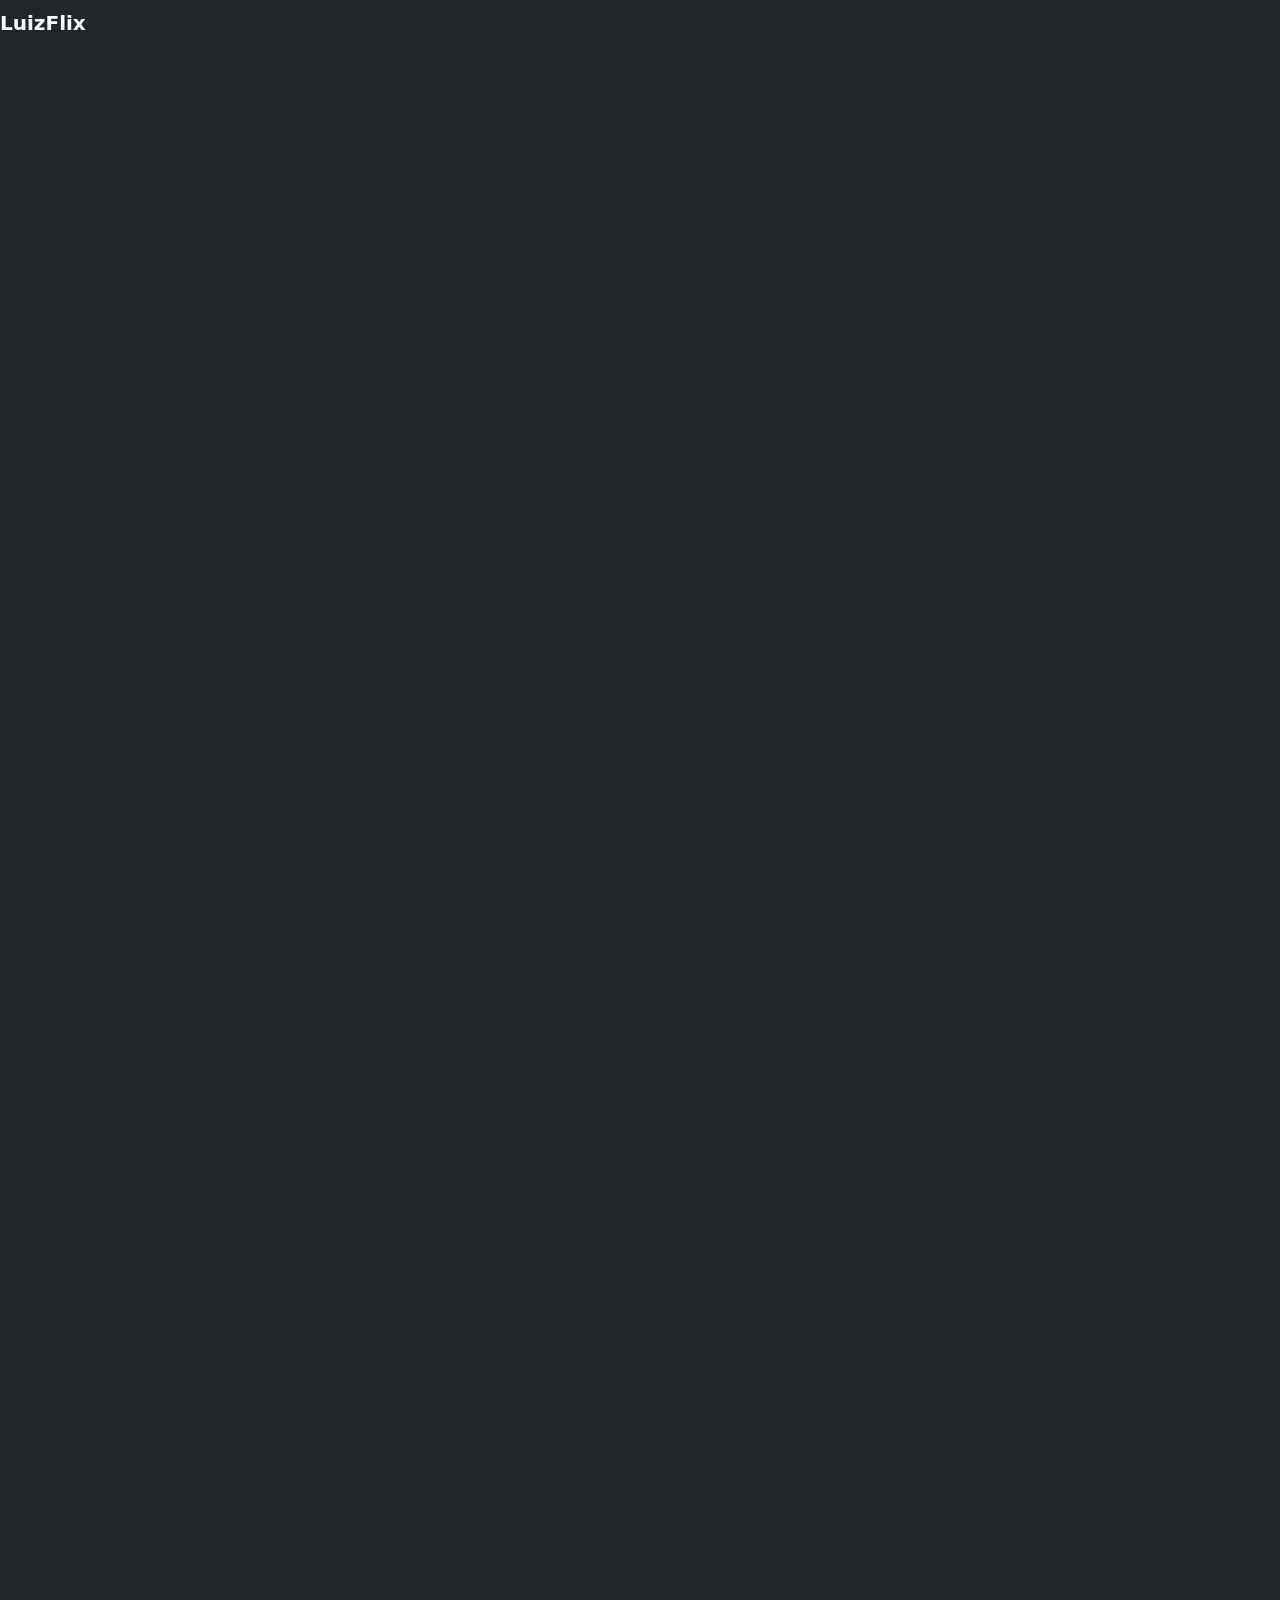
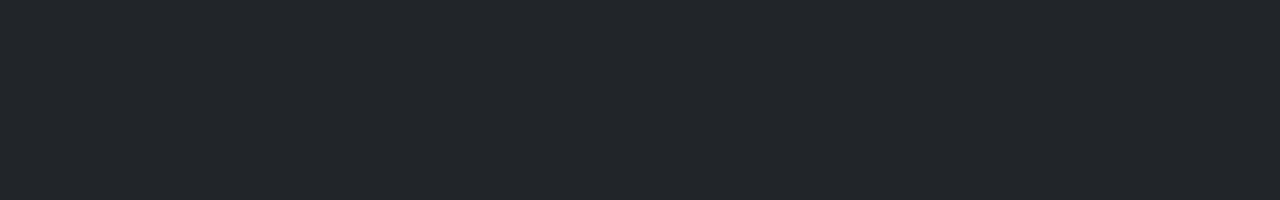
==== login.html @ eb04c426 "Novos arquivos" ====
<!DOCTYPE html>
<html lang="pt-br">
    <head>
        <meta charset="UTF-8">
        <meta name="viewport" content="width=device-width, initial-scale=1.0">
        <title>LuizFlix - Login</title>
        <link rel="stylesheet" href="https://cdn.jsdelivr.net/npm/bootstrap@5.3.3/dist/css/bootstrap.min.css">
        <link rel="stylesheet" href="css/site.css">
    </head>
    <body class="bg-dark">
        <nav class="navbar navbar-expand-lg navbar-dark fixed-top">
            <div class="conteiner-fluid">
                <a href="index.html" class="navbar-brand">
                    <b class="text-light">LuizFlix</b>
                </a>
            </div>
        </nav>
        <main class="min-vh-100">
            <div class="full-banner opacity-50 min-vh-100"></div>
            <div class="container position-absolute min-vh-100 pos-0">
                <div class="row min-vh-100 align-items-center"></div>
            </div>
        </main>
        <script src="https://cdn.jsdelivr.net/npm/bootstrap@5.3.3/dist/js/bootstrap.bundle.min.js">

        </script>
    </body>
</html>
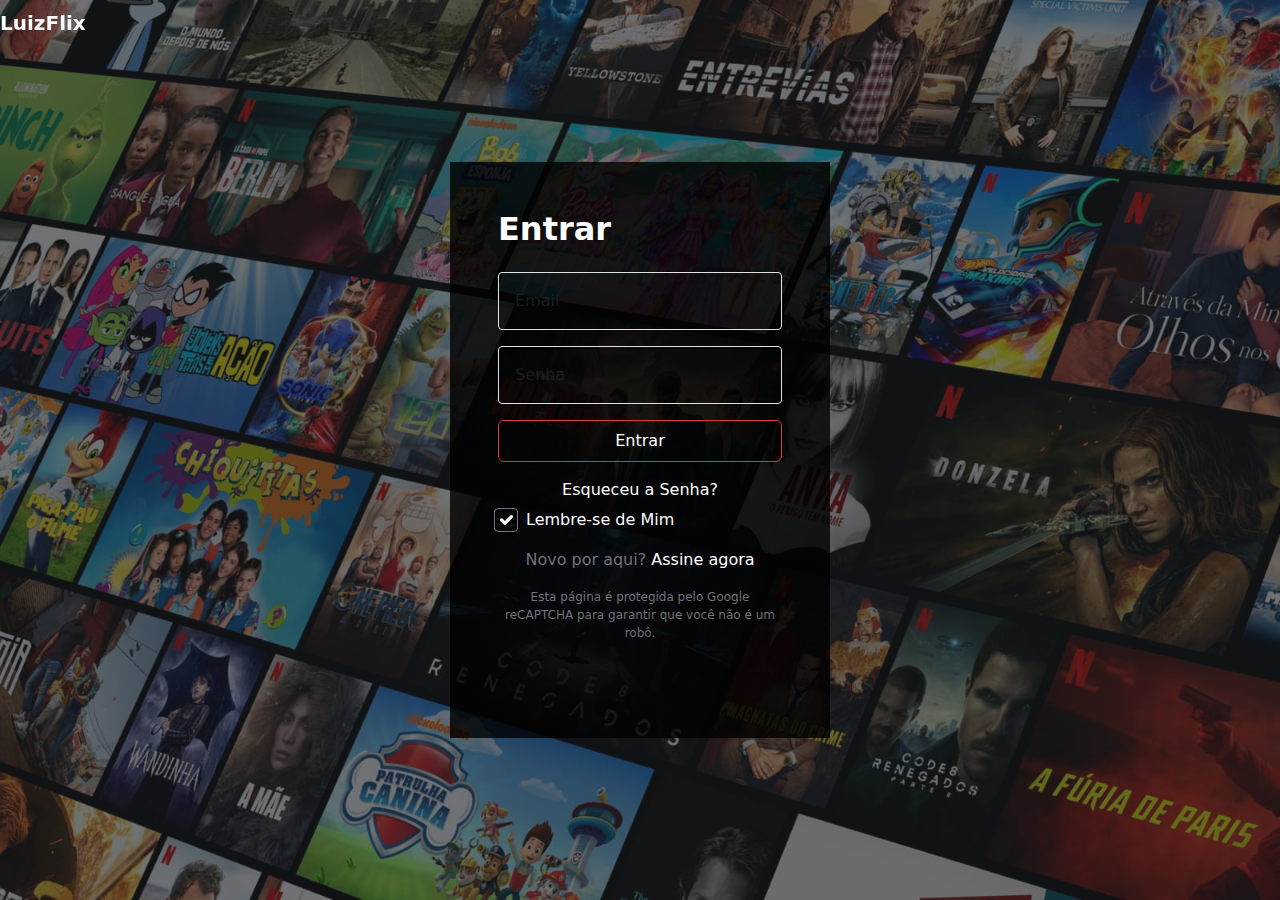
==== commit abe16c4c: "Mais estilo" ====
--- a/login.html
+++ b/login.html
@@ -4,8 +4,11 @@
         <meta charset="UTF-8">
         <meta name="viewport" content="width=device-width, initial-scale=1.0">
         <title>LuizFlix - Login</title>
-        <link rel="stylesheet" href="https://cdn.jsdelivr.net/npm/bootstrap@5.3.3/dist/css/bootstrap.min.css">
-        <link rel="stylesheet" href="css/site.css">
+        <link 
+        rel="stylesheet"
+        href="https://cdn.jsdelivr.net/npm/bootstrap@5.3.3/dist/css/bootstrap.min.css"
+        />
+        <link rel="stylesheet" href="css/site.css" />
     </head>
     <body class="bg-dark">
         <nav class="navbar navbar-expand-lg navbar-dark fixed-top">
@@ -18,11 +21,40 @@
         <main class="min-vh-100">
             <div class="full-banner opacity-50 min-vh-100"></div>
             <div class="container position-absolute min-vh-100 pos-0">
-                <div class="row min-vh-100 align-items-center"></div>
+                <div class="row min-vh-100 align-items-center">
+                    <form id="login" class="col-xl-4 col-lg-6 col-md-8 col-sm-10 p-5 mx-auto">
+                        <h2 class="mb-4 fw-bold text-white">Entrar</h2>
+                        <input id="email" type="email" class="form-control rounded-1 bg-transparent text-white p-3 mb-3" placeholder="Email">
+                        <input id="senha" type="password" class="form-control rounded-1 bg-transparent text-white p-3 mb-3" placeholder="Senha">
+                        <input type="button" value="Entrar" class="btn btn-outline-danger text-white w-100 py-2" onclick="login()">
+                        <div class="col text-center my-3 mb-5">
+                            <a href="#" class="text-white text-decoration-none">Esqueceu a Senha?</a>
+                        <div class="form-check d-flex align-items-end ms-2">
+                            <input type="checkbox" id="rememberMe" class="form-check-input bg-transparent fs-4 rounded-1 border-secondary" checked>
+                            <label for="rememberMe" class="form-check-label text-white ms-2">Lembre-se de Mim</label>
+                        </div>
+                        <div class="col my-3 p-0">
+                            <span class="text-secondary">Novo por aqui?</span>
+                            <a href="#" class="text-white text-decoration-none">Assine agora</a>
+                        </div>
+                        <div class="col p-0">
+                            <p class="text-secondary" style="font-size: 12px;">
+                                Esta página é protegida pelo Google reCAPTCHA para garantir que você não é um robô.
+                            </p>
+                        </div>
+                    </form>
+                </div>
             </div>
         </main>
-        <script src="https://cdn.jsdelivr.net/npm/bootstrap@5.3.3/dist/js/bootstrap.bundle.min.js">
-
+        <script src="https://cdn.jsdelivr.net/npm/bootstrap@5.3.3/dist/js/bootstrap.bundle.min.js"></script>
+        <script>
+            function login(){
+                let email = document.getElementById("email").value;
+                let senha = document.getElementById("senha").value;
+                console.log('Email = ', email);
+                console.log('Senha = ', senha);
+                //alert("Logado com sucesso!");
+            }
         </script>
     </body>
 </html>--- a/css/site.css
+++ b/css/site.css
@@ -0,0 +1,18 @@
+
+
+.full-banner {
+    min-height: 100vh;
+    width: 100%;
+    background: url(../img/fundo.jpg) 0 0 no-repeat;
+    background-size: cover;
+}
+
+.pos-0 {
+    top: 0;
+    left: 0;
+    right: 0;
+}
+
+#login {
+    background-color: rgba(0, 0, 0, 0.8);
+}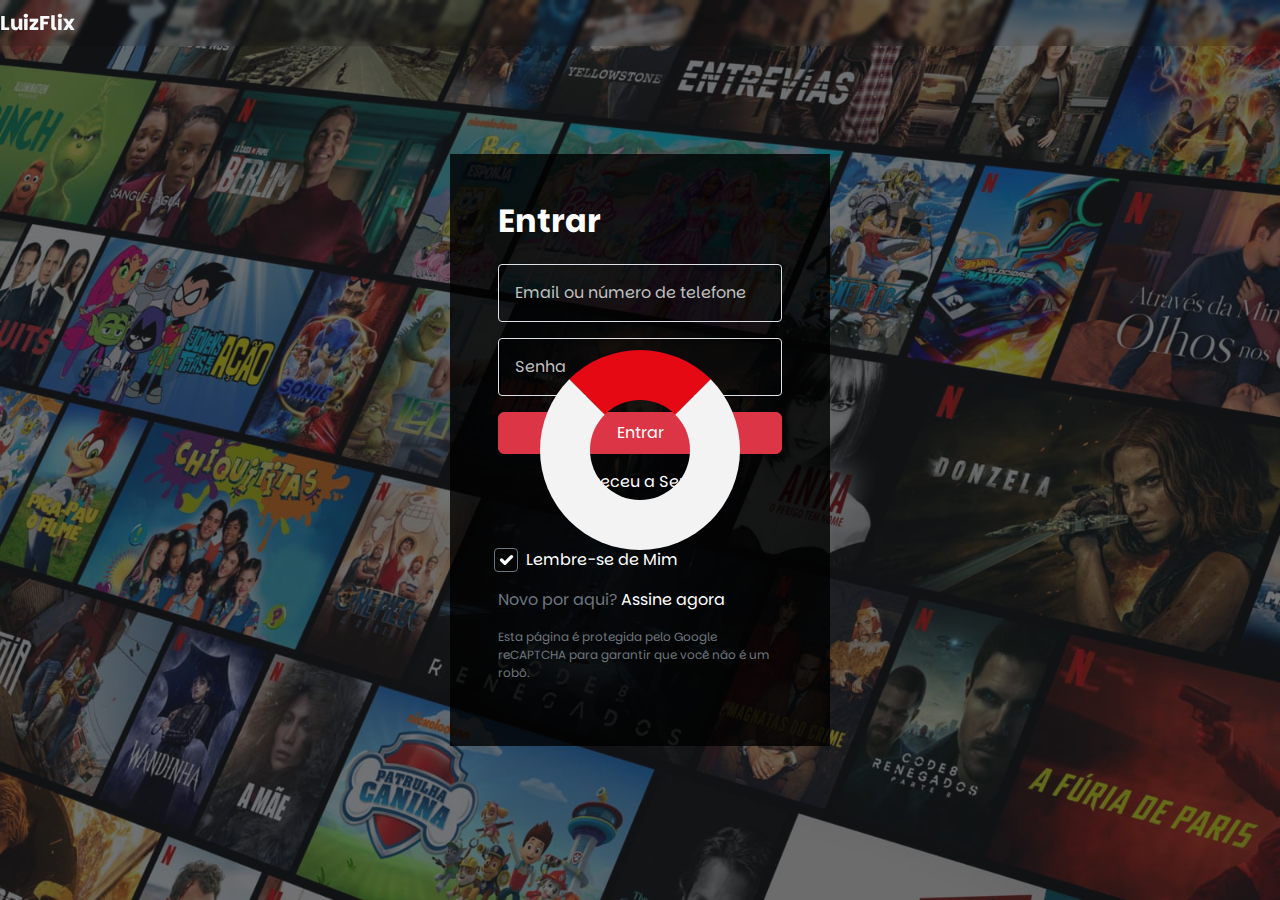
==== commit 79a77453: "Completo até o banner do index.html" ====
--- a/login.html
+++ b/login.html
@@ -8,9 +8,13 @@
         rel="stylesheet"
         href="https://cdn.jsdelivr.net/npm/bootstrap@5.3.3/dist/css/bootstrap.min.css"
         />
-        <link rel="stylesheet" href="css/site.css" />
+        <link rel="stylesheet" href="css/main.css" />
+        <link rel="stylesheet" href="css/login.css">
     </head>
+
     <body class="bg-dark">
+        <div class="loader"></div>
+        <!-- navbar start -->
         <nav class="navbar navbar-expand-lg navbar-dark fixed-top">
             <div class="conteiner-fluid">
                 <a href="index.html" class="navbar-brand">
@@ -18,43 +22,70 @@
                 </a>
             </div>
         </nav>
+        <!-- navbar end -->
+
         <main class="min-vh-100">
+            <!-- Banner -->
             <div class="full-banner opacity-50 min-vh-100"></div>
+
             <div class="container position-absolute min-vh-100 pos-0">
                 <div class="row min-vh-100 align-items-center">
-                    <form id="login" class="col-xl-4 col-lg-6 col-md-8 col-sm-10 p-5 mx-auto">
+                    <form
+                    id="login"
+                    class="col-xl-4 col-lg-6 col-md-8 col-sm-10 p-5 mx-auto"
+                    >
                         <h2 class="mb-4 fw-bold text-white">Entrar</h2>
-                        <input id="email" type="email" class="form-control rounded-1 bg-transparent text-white p-3 mb-3" placeholder="Email">
-                        <input id="senha" type="password" class="form-control rounded-1 bg-transparent text-white p-3 mb-3" placeholder="Senha">
-                        <input type="button" value="Entrar" class="btn btn-outline-danger text-white w-100 py-2" onclick="login()">
+                        <input
+                        type="text"
+                        class="form-control rounded-1 bg-transparent text-white p-3 mb-3"
+                        placeholder="Email ou número de telefone"
+                        />
+                        <input
+                        type="password"
+                        class="form-control rounded-1 bg-transparent text-white p-3 mb-3"
+                        placeholder="Senha"
+                        />
+                        <input
+                        type="button"
+                        value="Entrar"
+                        class="btn btn-danger text-white w-100 py-2"
+                        onclick="window.location.href='index.html'"
+                        />
                         <div class="col text-center my-3 mb-5">
-                            <a href="#" class="text-white text-decoration-none">Esqueceu a Senha?</a>
+                            <a href="#" class="text-white text-decoration-none mb-5"
+                            >Esqueceu a Senha?</a
+                            >
+                        </div>
                         <div class="form-check d-flex align-items-end ms-2">
-                            <input type="checkbox" id="rememberMe" class="form-check-input bg-transparent fs-4 rounded-1 border-secondary" checked>
-                            <label for="rememberMe" class="form-check-label text-white ms-2">Lembre-se de Mim</label>
+                            <input
+                            type="checkbox"
+                            id="rememberMe"
+                            class="form-check-input bg-transparent fs-4 me-2 rounded-1 border-secondary"
+                            checked
+                            />
+                            <label for="rememberMe" class="form-check-label text-white">
+                                Lembre-se de Mim
+                            </label>
                         </div>
                         <div class="col my-3 p-0">
                             <span class="text-secondary">Novo por aqui?</span>
-                            <a href="#" class="text-white text-decoration-none">Assine agora</a>
+                            <a href="#" class="text-white text-decoration-none">
+                                Assine agora
+                            </a>
                         </div>
                         <div class="col p-0">
                             <p class="text-secondary" style="font-size: 12px;">
-                                Esta página é protegida pelo Google reCAPTCHA para garantir que você não é um robô.
+                                Esta página é protegida pelo Google reCAPTCHA para garantir que 
+                                você não é um robô.
                             </p>
                         </div>
                     </form>
                 </div>
             </div>
         </main>
+
         <script src="https://cdn.jsdelivr.net/npm/bootstrap@5.3.3/dist/js/bootstrap.bundle.min.js"></script>
-        <script>
-            function login(){
-                let email = document.getElementById("email").value;
-                let senha = document.getElementById("senha").value;
-                console.log('Email = ', email);
-                console.log('Senha = ', senha);
-                //alert("Logado com sucesso!");
-            }
-        </script>
+        <script src="js/main.js"></script>
+        <script src="js/login.js"></script>
     </body>
 </html>--- a/css/main.css
+++ b/css/main.css
@@ -0,0 +1,78 @@
+@import url("https://cdn.jsdelivr.net/npm/bootstrap-icons@1.11.3/font/bootstrap-icons.min.css");
+@import url("https://fonts.googleapis.com/css2?family=Parkinsans:wght@300..800&display=swap");
+@import url("https://fonts.googleapis.com/css2?family=Bokor&display=swap");
+
+*{
+    margin: 0;
+    padding: 0;
+}
+
+html, body {
+    font-family: 'Parkinsans', 'Ubuntu', sans-serif;
+    font-optical-sizing: auto;
+    background-color: #000000;
+}
+
+body {
+    overflow-x: hidden;
+    overflow-y: scroll;
+}
+
+.navbar {
+    backdrop-filter: blur(2px);
+    background: rgba(0, 0, 0, 0.1);
+}
+
+.pos-0 {
+    top: 0;
+    left: 0;
+    right: 0;
+}
+
+.navbar-nav .nav-item .nav-link {
+    color: #E50914;
+    font-size: 18px;
+}
+
+a.nav-link.active {
+    font-weight: 800;
+}
+
+.scrolled {
+    background-color: #000000;
+}
+
+.loader {
+    position: absolute;
+    left: 50%;
+    top: 50%;
+    z-index: 100;
+    width: 200px;
+    height: 200px;
+    margin: -100px 0 0 -100px;
+    border: 50px solid #f3f3f3;
+    border-radius: 50%;
+    border-top: 50px solid #E50914;
+    -webkit-animation: spin 2s linear infinite;
+    animation: spin 2s linear infinite;
+}
+
+@-webkit-keyframes spin {
+    0% {
+        -webkit-transform: rotate(0deg);
+    }
+
+    100% {
+        -webkit-transform: rotate(360deg);
+    }
+}
+
+@keyframes spin {
+    0% {
+        transform: rotate(0deg);
+    }
+
+    100% {
+        transform: rotate(360deg);
+    }
+}--- a/css/login.css
+++ b/css/login.css
@@ -0,0 +1,20 @@
+.pos-0{
+    top: 0;
+    left: 0;
+    right: 0;
+}
+
+.full-banner {
+    min-height: 100vh;
+    width: 100%;
+    background: url(../img/fundo.jpg) 0 0 no-repeat;
+    background-size: cover;
+}
+
+#login {
+    background-color: rgba(0, 0, 0, 0.8);
+}
+
+#login input::placeholder {
+    color: rgb(191, 191, 191);
+}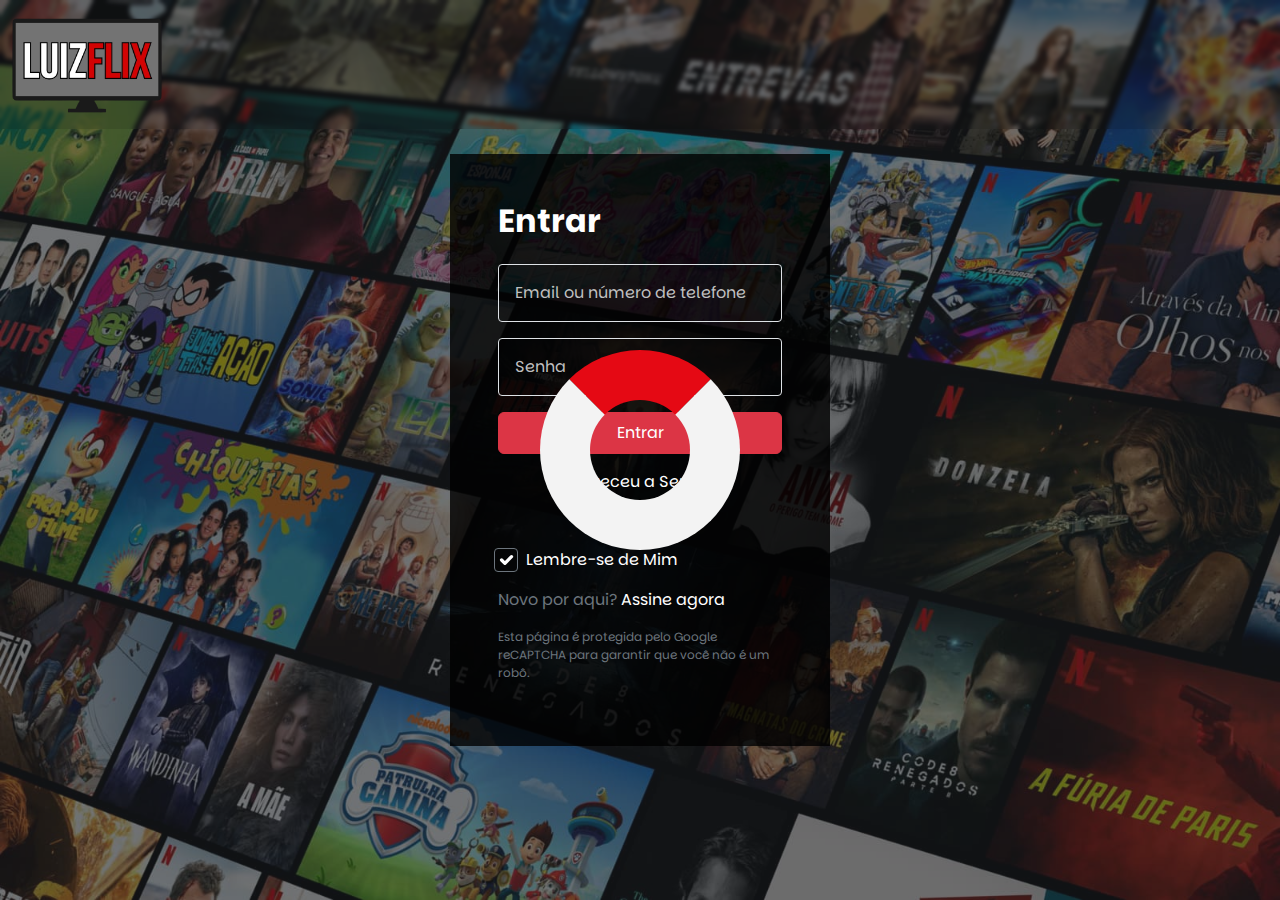
==== commit aab6f439: "LuizFlix concluído!!!" ====
--- a/login.html
+++ b/login.html
@@ -4,6 +4,7 @@
         <meta charset="UTF-8">
         <meta name="viewport" content="width=device-width, initial-scale=1.0">
         <title>LuizFlix - Login</title>
+        <link rel="shortcut icon" href="img/icone.png" type="image/x-icon" />
         <link 
         rel="stylesheet"
         href="https://cdn.jsdelivr.net/npm/bootstrap@5.3.3/dist/css/bootstrap.min.css"
@@ -16,9 +17,14 @@
         <div class="loader"></div>
         <!-- navbar start -->
         <nav class="navbar navbar-expand-lg navbar-dark fixed-top">
-            <div class="conteiner-fluid">
+            <div class="container-fluid">
                 <a href="index.html" class="navbar-brand">
-                    <b class="text-light">LuizFlix</b>
+                    <img 
+                      src="./img/logo-horizontal.png" 
+                      alt="Logo"
+                      width="150"
+                      class="logo"
+                    />
                 </a>
             </div>
         </nav>
